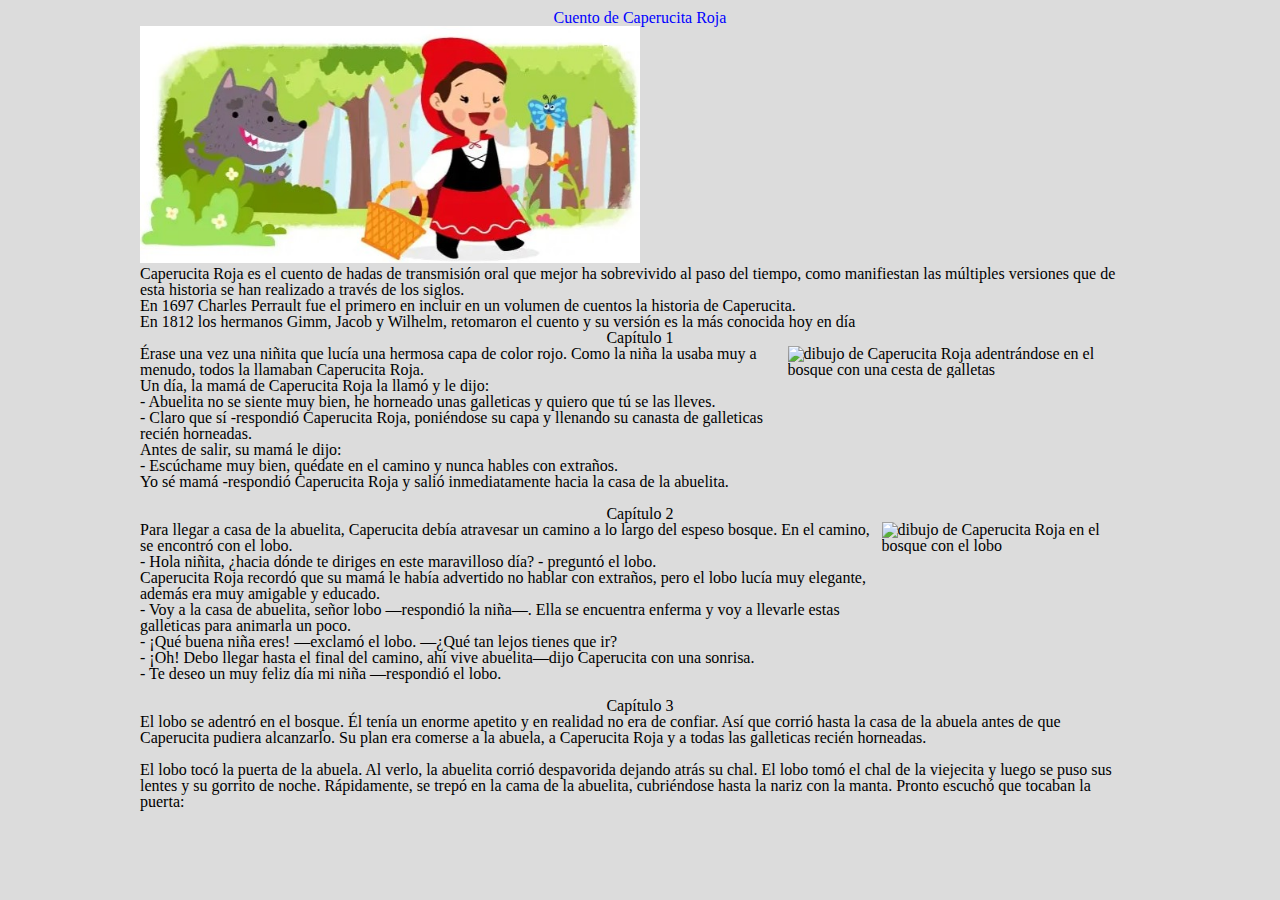
==== index.html @ e54f275e "Refactoring code" ====
<!DOCTYPE html>
<html lang="en">
<head>
    <meta charset="UTF-8">
    <meta name="viewport" content="width=device-width, initial-scale=1.0">
    <title>Little-Red-Riding-Hood</title>
    <link rel="stylesheet" href="/CSS/styles.css">
</head>
<body>
    <header>
        <h1>Cuento de Caperucita Roja</h1>
        <img src="/Assets/portada.jpg" alt="dibujo de caperucita roja" id="portada">

        <p>Caperucita Roja es el cuento de hadas de transmisión oral que mejor ha sobrevivido al paso del tiempo, como manifiestan las múltiples versiones que de esta historia se han realizado a través de los siglos.</p>
        <p>En 1697 Charles Perrault fue el primero en incluir en un volumen de cuentos la historia de Caperucita.</p>
        <p>En 1812 los hermanos Gimm, Jacob y Wilhelm, retomaron el cuento y su versión es la más conocida hoy en día</p>
    </header>

    <main>
        <section>
            <div class="title"><h2>Capítulo 1</h2></div>
            <div class="content">
                <div class="text">
                    <p>Érase una vez una niñita que lucía una hermosa capa de color rojo. Como la niña la usaba muy a menudo, todos la llamaban Caperucita Roja.<br></p>
                    <p>Un día, la mamá de Caperucita Roja la llamó y le dijo:<br></p>
                    <p>- Abuelita no se siente muy bien, he horneado unas galleticas y quiero que tú se las lleves.<br></p>
                    <p>- Claro que sí -respondió Caperucita Roja, poniéndose su capa y llenando su canasta de galleticas recién horneadas.<br></p>
                    <p>Antes de salir, su mamá le dijo:<br></p>
                    <p>- Escúchame muy bien, quédate en el camino y nunca hables con extraños.<br></p>
                    <p>Yo sé mamá -respondió Caperucita Roja y salió inmediatamente hacia la casa de la abuelita.<br></p><br>
                </div>
                <div class="imagen"><img src="/assets/cap.1.JPG" alt="dibujo de Caperucita Roja adentrándose en el bosque con una cesta de galletas"></div>                
            </div>
        </section>

        <section>
            <div class="title"><h2>Capítulo 2</h2></div>
            <div class="content">
                <div class="text">
                    <p>Para llegar a casa de la abuelita, Caperucita debía atravesar un camino a lo largo del espeso bosque. En el camino, se encontró con el lobo.<br></p>
                    <p>- Hola niñita, ¿hacia dónde te diriges en este maravilloso día? - preguntó el lobo.<br></p>
                    <p>Caperucita Roja recordó que su mamá le había advertido no hablar con extraños, pero el lobo lucía muy elegante, además era muy amigable y educado.<br></p>
                    <p>- Voy a la casa de abuelita, señor lobo —respondió la niña—. Ella se encuentra enferma y voy a llevarle estas galleticas para animarla un poco.<br></p>
                    <p>- ¡Qué buena niña eres! —exclamó el lobo. —¿Qué tan lejos tienes que ir?<br></p>
                    <p>- ¡Oh! Debo llegar hasta el final del camino, ahí vive abuelita—dijo Caperucita con una sonrisa.<br></p>
                    <p>- Te deseo un muy feliz día mi niña —respondió el lobo.<br></p><br>
                </div>
                <div class="imagen"><img src="/assets/cap2.JPG" alt="dibujo de Caperucita Roja en el bosque con el lobo"></div>                
            </div>
        </section>

        <section>
            <div class="title"><h2>Capítulo 3</h2></div>
            <div class="content">
                <div id="title">
                    <p>El lobo se adentró en el bosque. Él tenía un enorme apetito y en realidad no era de confiar. Así que corrió hasta la casa de la abuela antes de que Caperucita pudiera alcanzarlo. Su plan era comerse a la abuela, a Caperucita Roja y a todas las galleticas recién horneadas.</p><br>
                    <p>El lobo tocó la puerta de la abuela. Al verlo, la abuelita corrió despavorida dejando atrás su chal. El lobo tomó el chal de la viejecita y luego se puso sus lentes y su gorrito de noche. Rápidamente, se trepó en la cama de la abuelita, cubriéndose hasta la nariz con la manta. Pronto escuchó que tocaban la puerta:</p>                    
                </div>
                <div id="imagen"><img src="./assets/cap3.JPG" alt=""></div>
            </div>
        </section>





    </main>
    
</body>
</html>
---- CSS/styles.css ----
/*{outline: red solid 1px;}*/
 
@import url(/CSS/reset.css);

body {
    background-color: gainsboro;
    font-family: Georgia, 'Times New Roman', Times, serif;
    margin: 10px auto;
    max-width: 1000px;
}

h1 {
    text-align: center;
    color: blue;
}
  

img {
    display:inline;
    margin:auto;
    max-width: 500px;    
}


#portada {
    text-align: center;
    width: 800px;
}

h2 {
    text-align: center;

}

.content {
    display: flex;
    flex: wrap;
    gap: 10px;
}
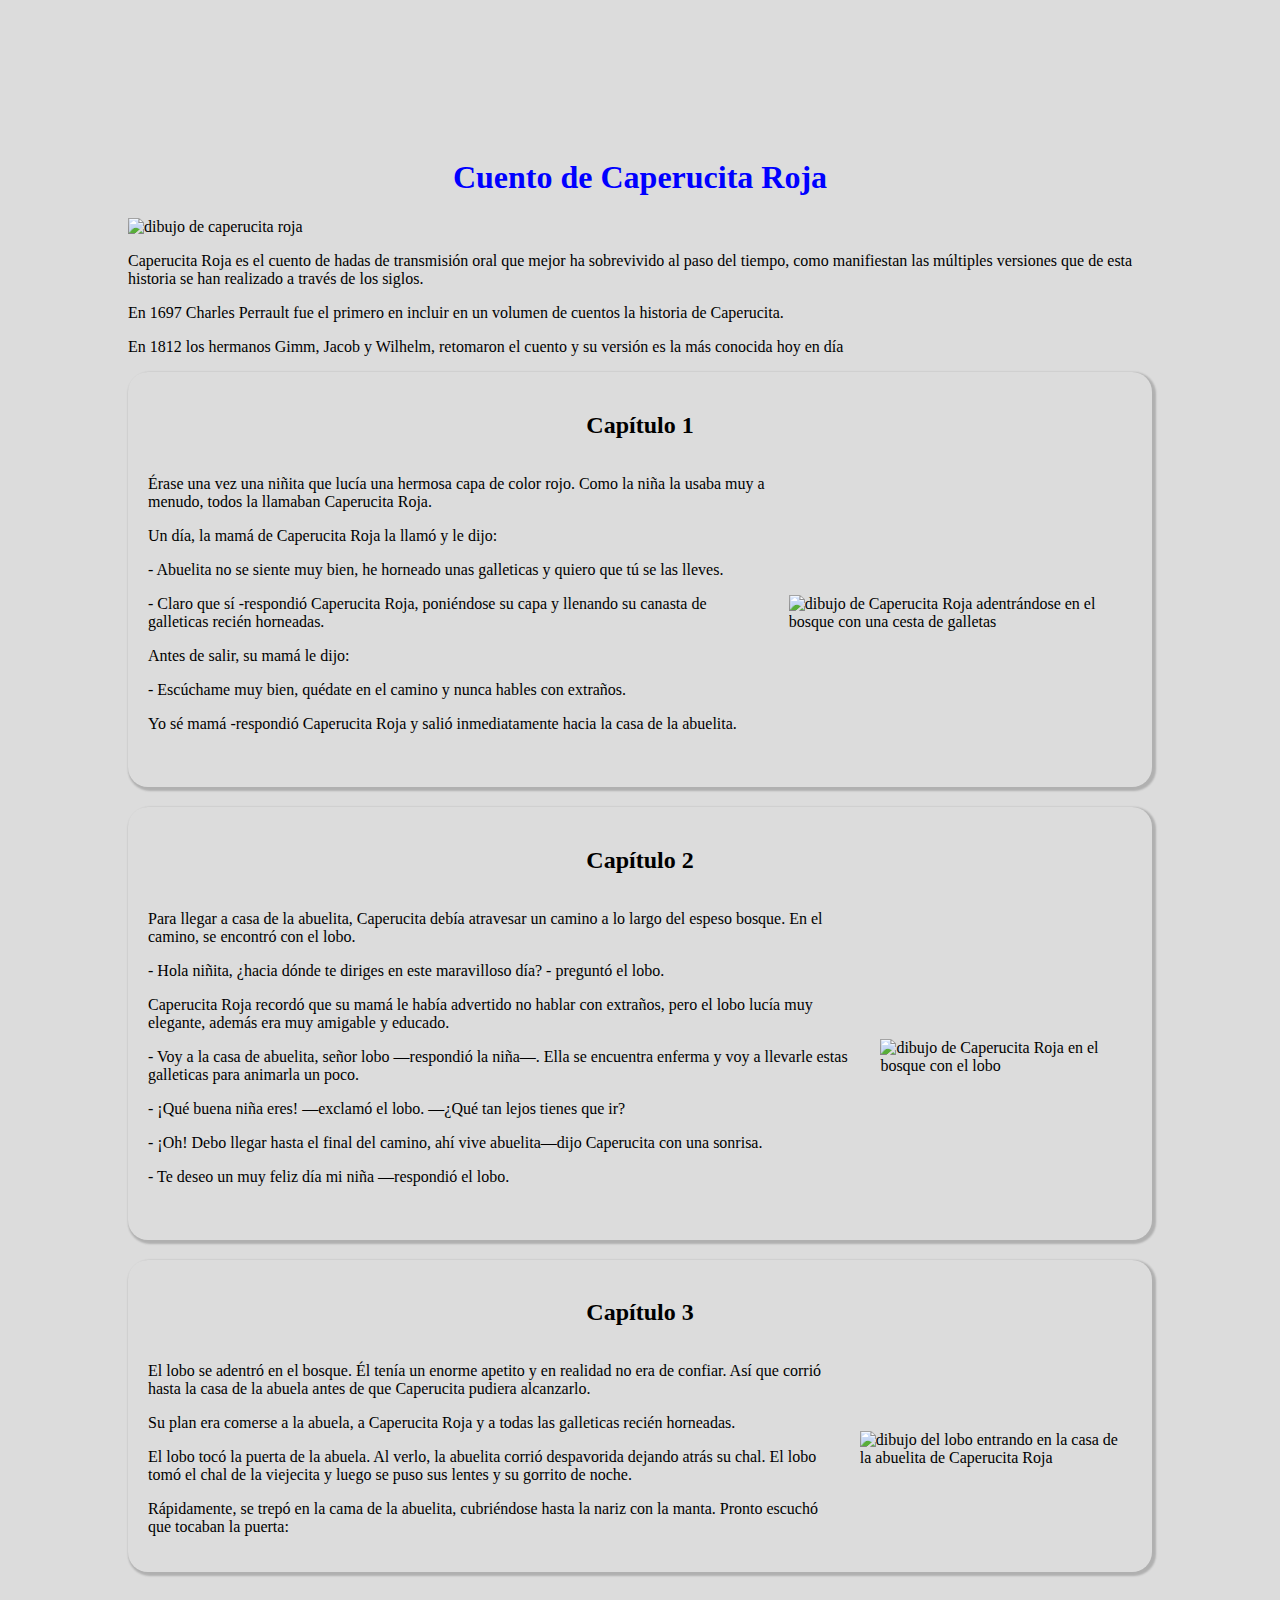
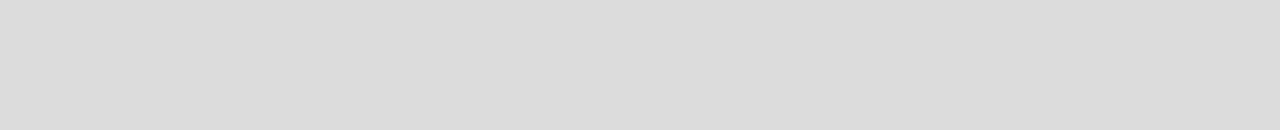
==== commit b41de878: "done chapter3" ====
--- a/index.html
+++ b/index.html
@@ -9,7 +9,7 @@
 <body>
     <header>
         <h1>Cuento de Caperucita Roja</h1>
-        <img src="/Assets/portada.jpg" alt="dibujo de caperucita roja" id="portada">
+        <img src="/assets/portada.jpg" alt="dibujo de caperucita roja" id="portada">
 
         <p>Caperucita Roja es el cuento de hadas de transmisión oral que mejor ha sobrevivido al paso del tiempo, como manifiestan las múltiples versiones que de esta historia se han realizado a través de los siglos.</p>
         <p>En 1697 Charles Perrault fue el primero en incluir en un volumen de cuentos la historia de Caperucita.</p>
@@ -17,7 +17,7 @@
     </header>
 
     <main>
-        <section>
+        <section class="section">
             <div class="title"><h2>Capítulo 1</h2></div>
             <div class="content">
                 <div class="text">
@@ -33,7 +33,7 @@
             </div>
         </section>
 
-        <section>
+        <section class="section">
             <div class="title"><h2>Capítulo 2</h2></div>
             <div class="content">
                 <div class="text">
@@ -49,20 +49,18 @@
             </div>
         </section>
 
-        <section>
+        <section class="section">
             <div class="title"><h2>Capítulo 3</h2></div>
             <div class="content">
-                <div id="title">
-                    <p>El lobo se adentró en el bosque. Él tenía un enorme apetito y en realidad no era de confiar. Así que corrió hasta la casa de la abuela antes de que Caperucita pudiera alcanzarlo. Su plan era comerse a la abuela, a Caperucita Roja y a todas las galleticas recién horneadas.</p><br>
-                    <p>El lobo tocó la puerta de la abuela. Al verlo, la abuelita corrió despavorida dejando atrás su chal. El lobo tomó el chal de la viejecita y luego se puso sus lentes y su gorrito de noche. Rápidamente, se trepó en la cama de la abuelita, cubriéndose hasta la nariz con la manta. Pronto escuchó que tocaban la puerta:</p>                    
+                <div id="text">
+                    <p>El lobo se adentró en el bosque. Él tenía un enorme apetito y en realidad no era de confiar. Así que corrió hasta la casa de la abuela antes de que Caperucita pudiera alcanzarlo.<br></p>
+                    <p>Su plan era comerse a la abuela, a Caperucita Roja y a todas las galleticas recién horneadas.<br></p>
+                    <p>El lobo tocó la puerta de la abuela. Al verlo, la abuelita corrió despavorida dejando atrás su chal. El lobo tomó el chal de la viejecita y luego se puso sus lentes y su gorrito de noche.<br></p>
+                    <p>Rápidamente, se trepó en la cama de la abuelita, cubriéndose hasta la nariz con la manta. Pronto escuchó que tocaban la puerta: </p>
                 </div>
-                <div id="imagen"><img src="./assets/cap3.JPG" alt=""></div>
+                <div id="imagen"><img src="/assets/cap3.JPG" alt="dibujo del lobo entrando en la casa de la abuelita de Caperucita Roja"></div>
             </div>
         </section>
-
-
-
-
 
     </main>
     
--- a/CSS/styles.css
+++ b/CSS/styles.css
@@ -1,12 +1,11 @@
  /*{outline: red solid 1px;}*/
- 
-@import url(/CSS/reset.css);
 
 body {
     background-color: gainsboro;
     font-family: Georgia, 'Times New Roman', Times, serif;
     margin: 10px auto;
-    max-width: 1000px;
+    /*max-width: 1000px;*/
+    padding: 10%;
 }
 
 h1 {
@@ -18,7 +17,7 @@
 img {
     display:inline;
     margin:auto;
-    max-width: 500px;    
+    max-width: 500px;
 }
 
 
@@ -35,5 +34,14 @@
 .content {
     display: flex;
     flex: wrap;
-    gap: 10px;
+    gap: 20px;
+    align-items:center;
+
 }
+
+.section {
+    box-shadow: 2px 2px 2px 2px rgba(0, 0, 0, 0.2);
+    border-radius: 20px;
+    padding: 20px;
+    margin-bottom: 20px;
+}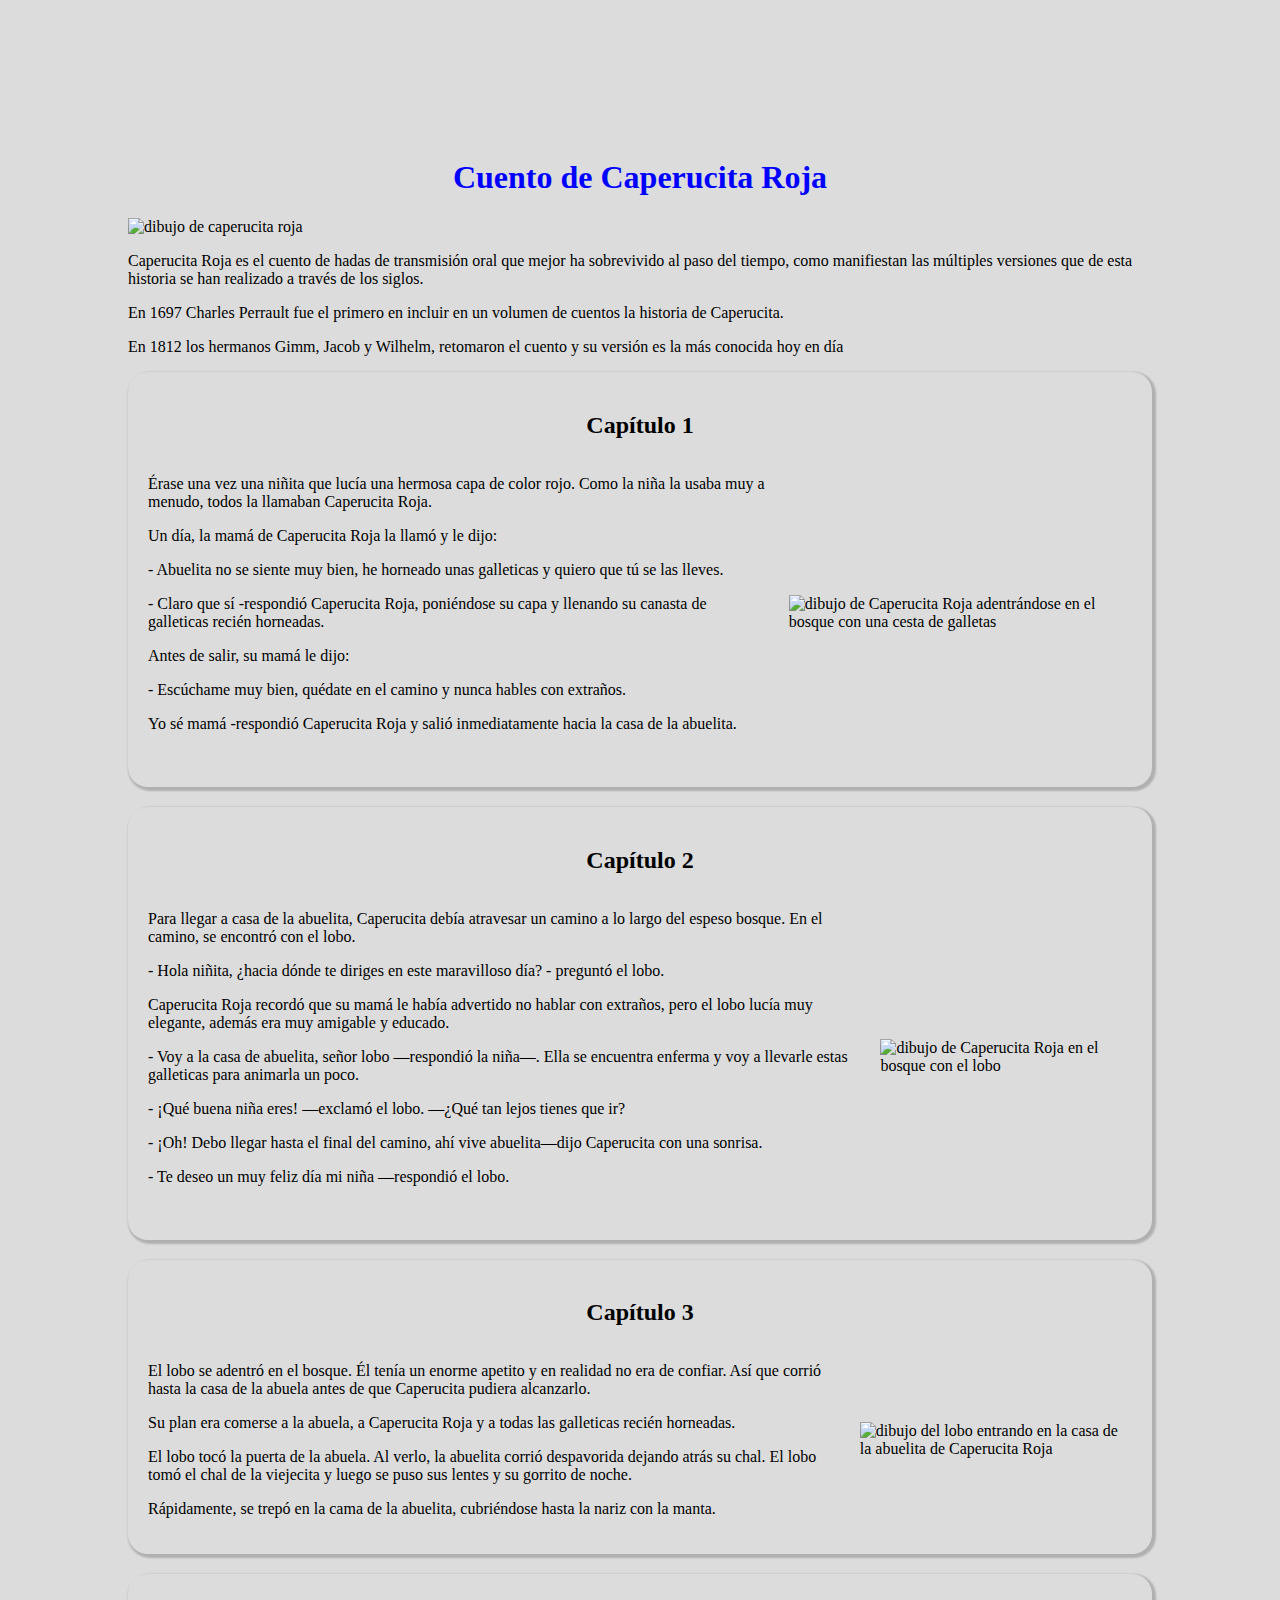
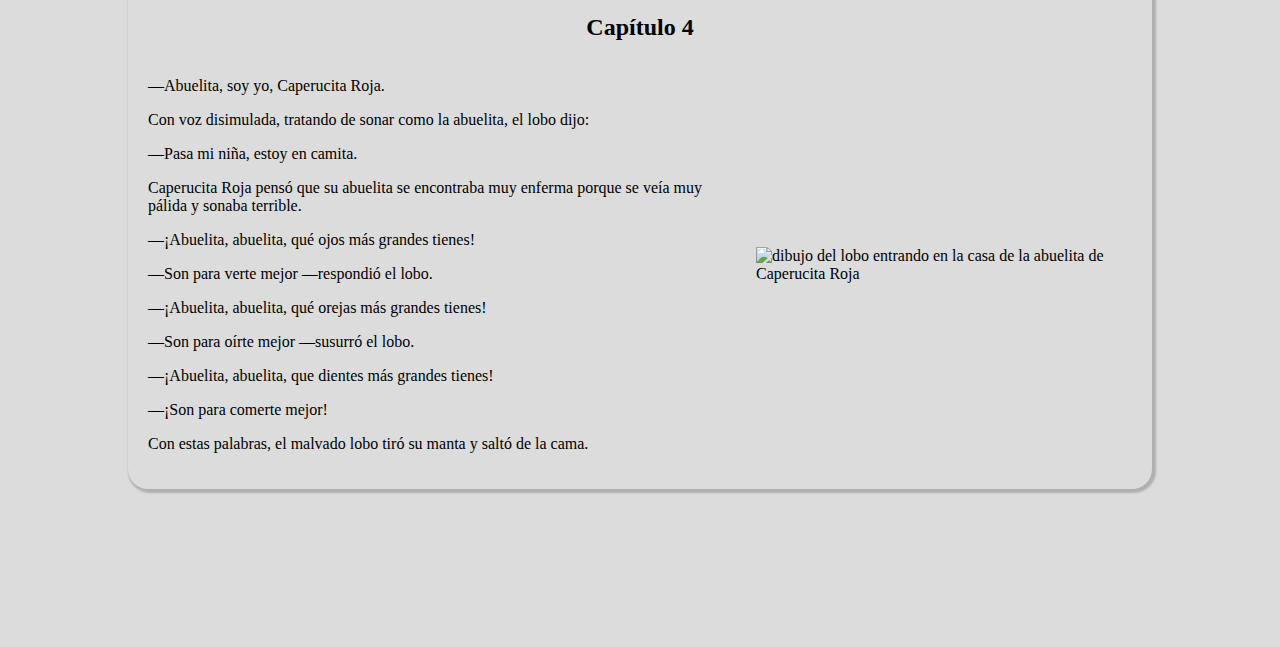
==== commit d51f2106: "chapter done 4. El lobo intenta engañar a Caperucita Roja desde la cama de su abuelita" ====
--- a/index.html
+++ b/index.html
@@ -56,9 +56,29 @@
                     <p>El lobo se adentró en el bosque. Él tenía un enorme apetito y en realidad no era de confiar. Así que corrió hasta la casa de la abuela antes de que Caperucita pudiera alcanzarlo.<br></p>
                     <p>Su plan era comerse a la abuela, a Caperucita Roja y a todas las galleticas recién horneadas.<br></p>
                     <p>El lobo tocó la puerta de la abuela. Al verlo, la abuelita corrió despavorida dejando atrás su chal. El lobo tomó el chal de la viejecita y luego se puso sus lentes y su gorrito de noche.<br></p>
-                    <p>Rápidamente, se trepó en la cama de la abuelita, cubriéndose hasta la nariz con la manta. Pronto escuchó que tocaban la puerta: </p>
+                    <p>Rápidamente, se trepó en la cama de la abuelita, cubriéndose hasta la nariz con la manta.</p>
                 </div>
                 <div id="imagen"><img src="/assets/cap3.JPG" alt="dibujo del lobo entrando en la casa de la abuelita de Caperucita Roja"></div>
+            </div>
+        </section>
+
+        <section class="section">
+            <div class="title"><h2>Capítulo 4</h2></div>
+            <div class="content">
+                <div id="text">
+                    <p>—Abuelita, soy yo, Caperucita Roja.</p>
+                    <p>Con voz disimulada, tratando de sonar como la abuelita, el lobo dijo:</p>
+                    <p>—Pasa mi niña, estoy en camita.</p>
+                    <p>Caperucita Roja pensó que su abuelita se encontraba muy enferma porque se veía muy pálida y sonaba terrible.</p>
+                    <p>—¡Abuelita, abuelita, qué ojos más grandes tienes!</p>
+                    <p>—Son para verte mejor —respondió el lobo.</p>
+                    <p>—¡Abuelita, abuelita, qué orejas más grandes tienes!</p>
+                    <p>—Son para oírte mejor —susurró el lobo.</p>
+                    <p>—¡Abuelita, abuelita, que dientes más grandes tienes!</p>
+                    <p>—¡Son para comerte mejor!</p>
+                    <p>Con estas palabras, el malvado lobo tiró su manta y saltó de la cama.</p>
+                </div>
+                <div id="imagen"><img src="/assets/cap4.jpg" alt="dibujo del lobo entrando en la casa de la abuelita de Caperucita Roja"></div>
             </div>
         </section>
 
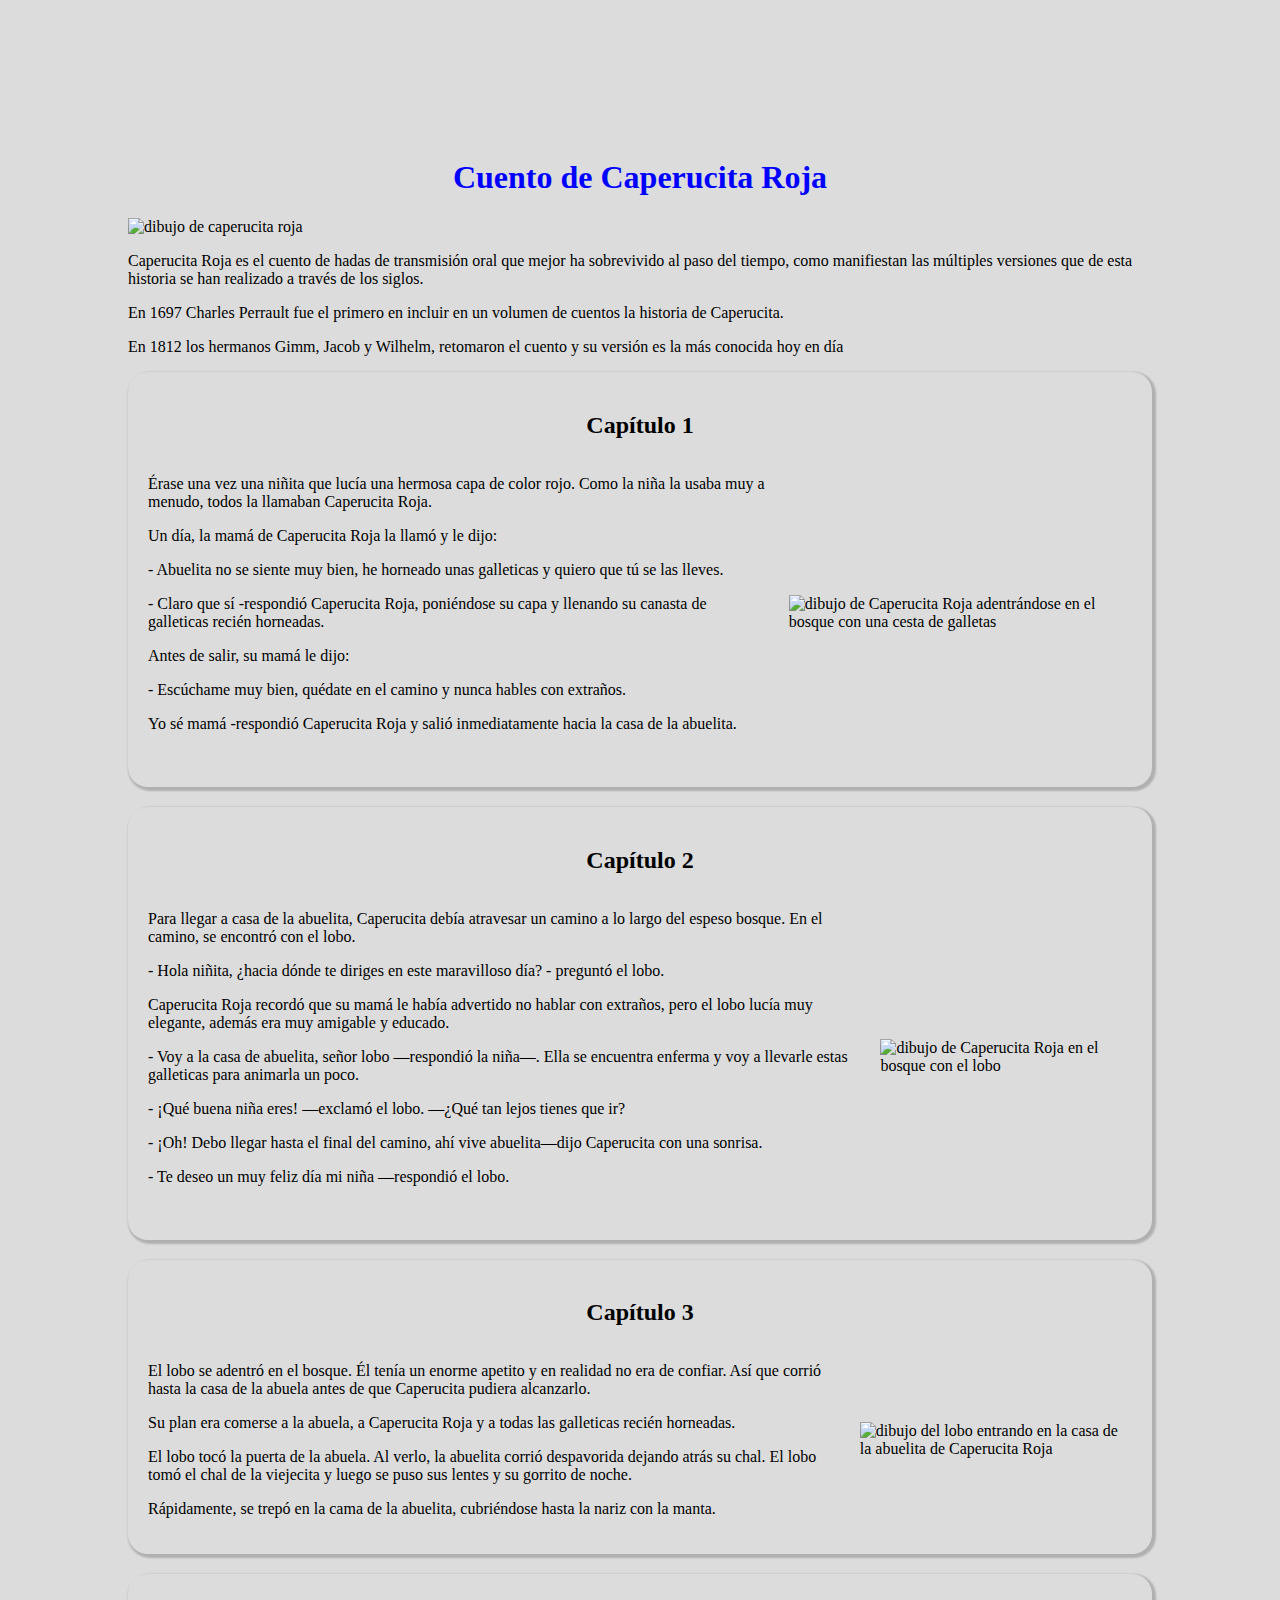
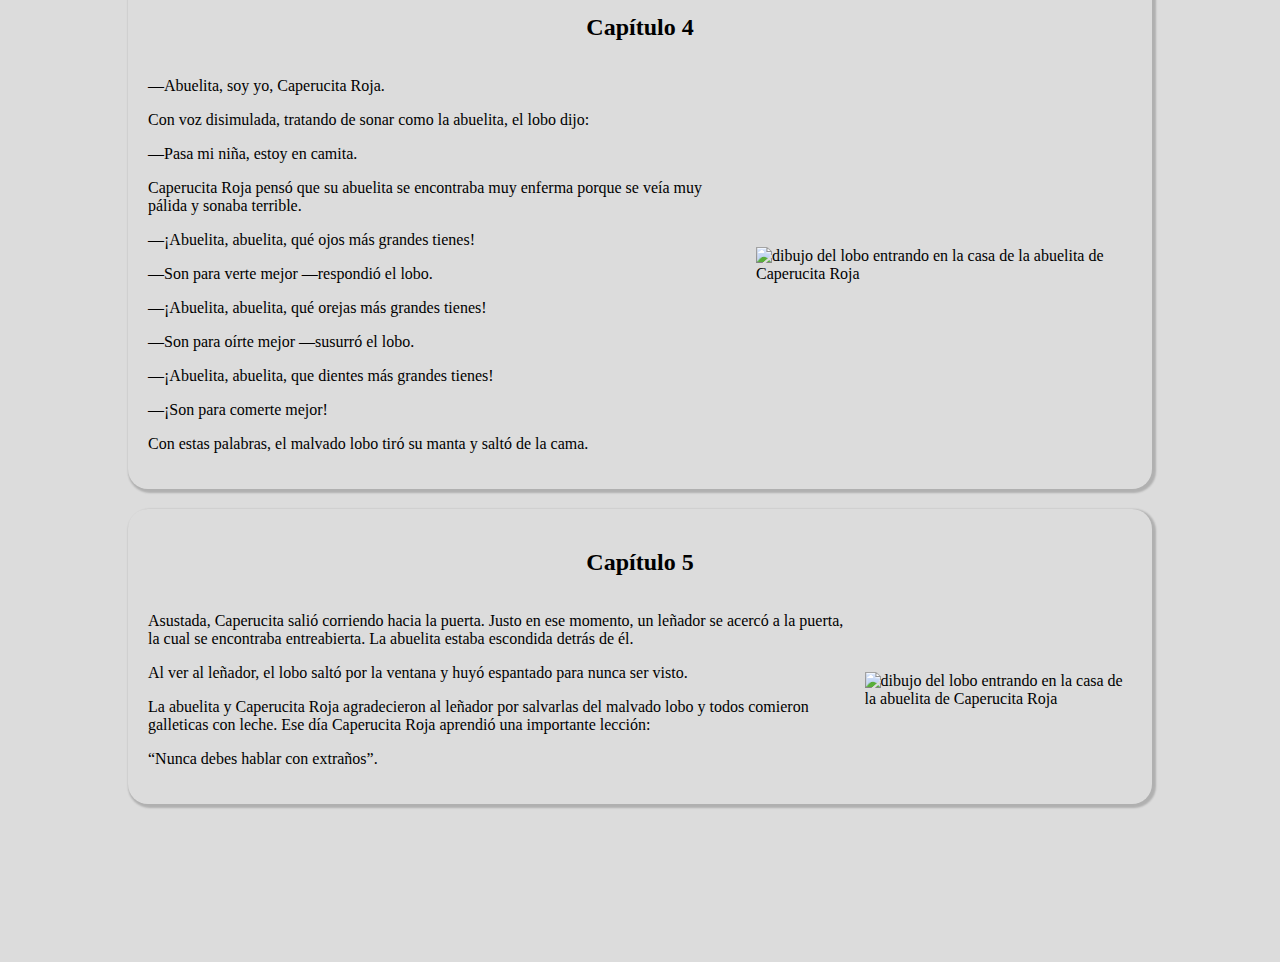
==== commit 6ddf1631: "done chapter 5. Un leñador ahuyenta al lobo" ====
--- a/index.html
+++ b/index.html
@@ -82,6 +82,19 @@
             </div>
         </section>
 
+        <section class="section">
+            <div class="title"><h2>Capítulo 5</h2></div>
+            <div class="content">
+                <div id="text">
+                    <p>Asustada, Caperucita salió corriendo hacia la puerta. Justo en ese momento, un leñador se acercó a la puerta, la cual se encontraba entreabierta. La abuelita estaba escondida detrás de él. <br></p>
+                    <p>Al ver al leñador, el lobo saltó por la ventana y huyó espantado para nunca ser visto. <br></p>
+                    <p> La abuelita y Caperucita Roja agradecieron al leñador por salvarlas del malvado lobo y todos comieron galleticas con leche. Ese día Caperucita Roja aprendió una importante lección: <br></p>
+                    <p>“Nunca debes hablar con extraños”.</p>
+                </div>
+                <div id="imagen"><img src="/assets/cap5.JPG" alt="dibujo del lobo entrando en la casa de la abuelita de Caperucita Roja"></div>
+            </div>
+        </section>
+
     </main>
     
 </body>
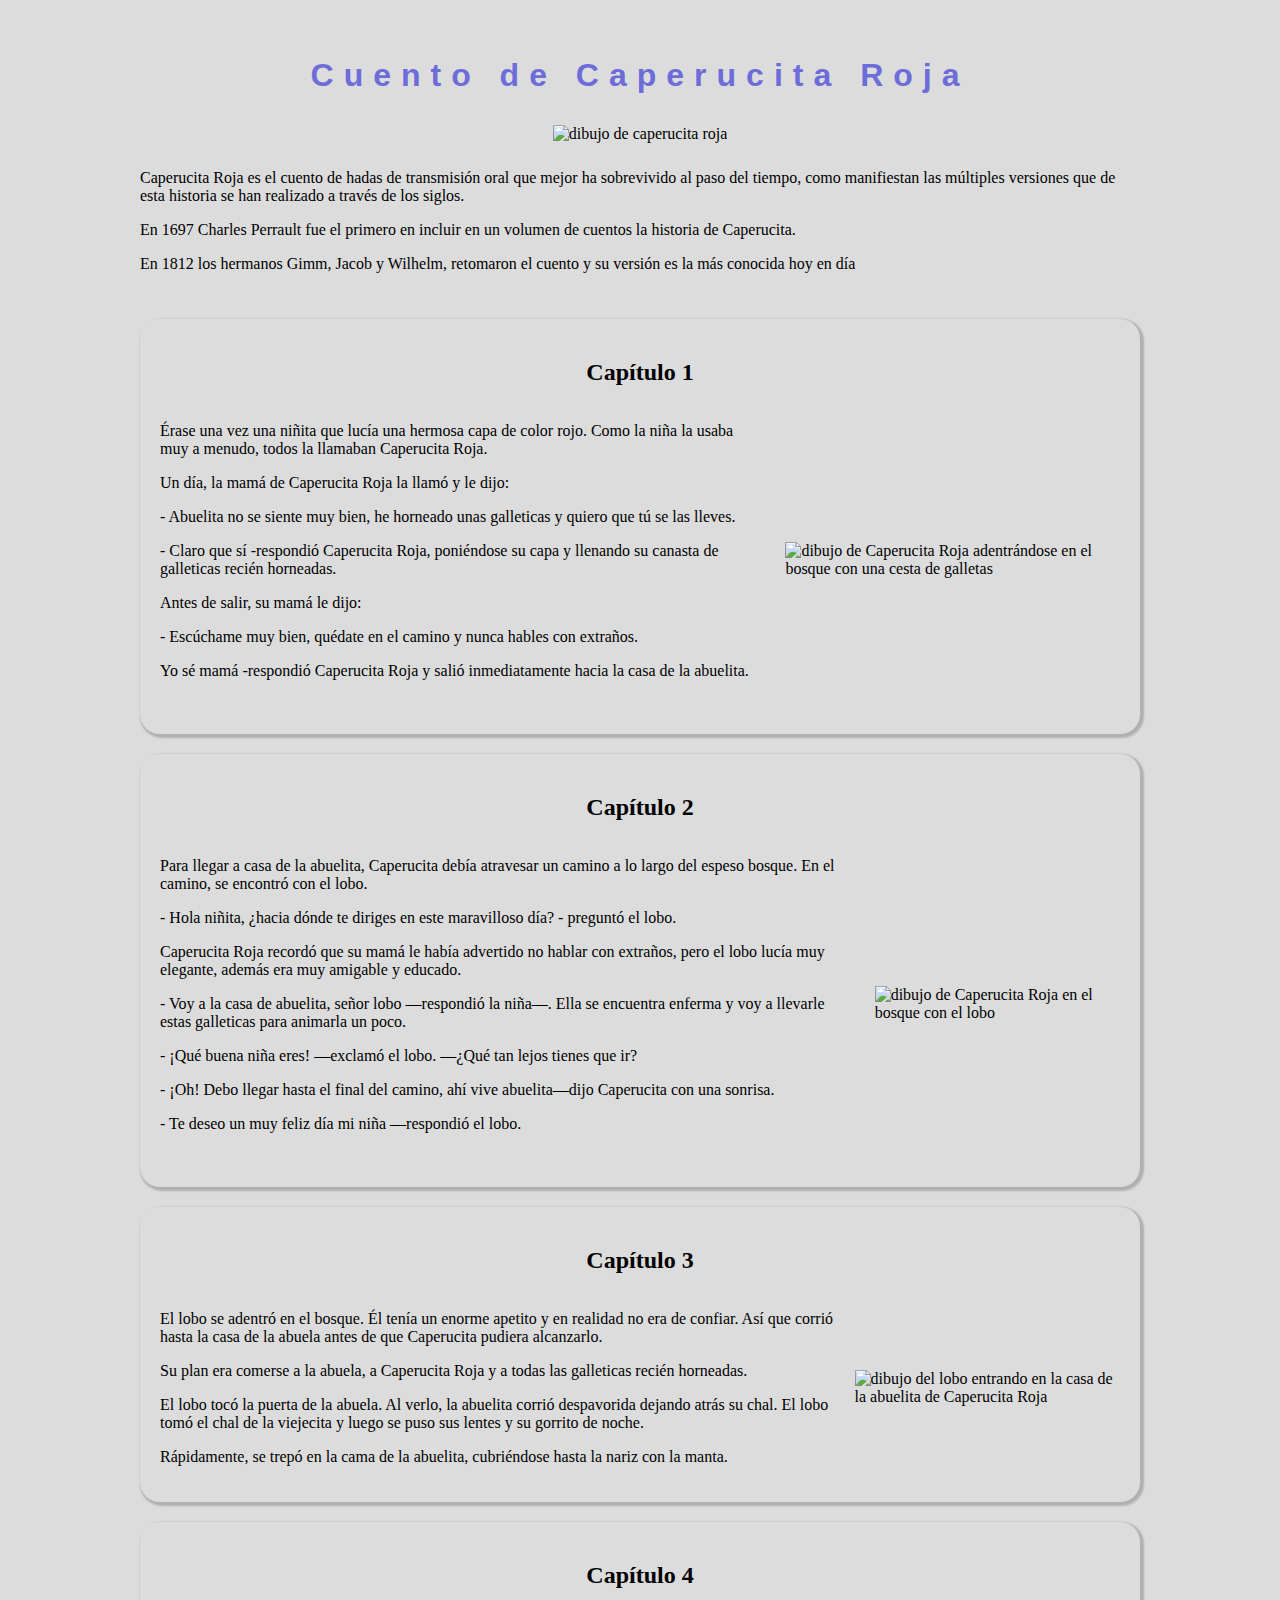
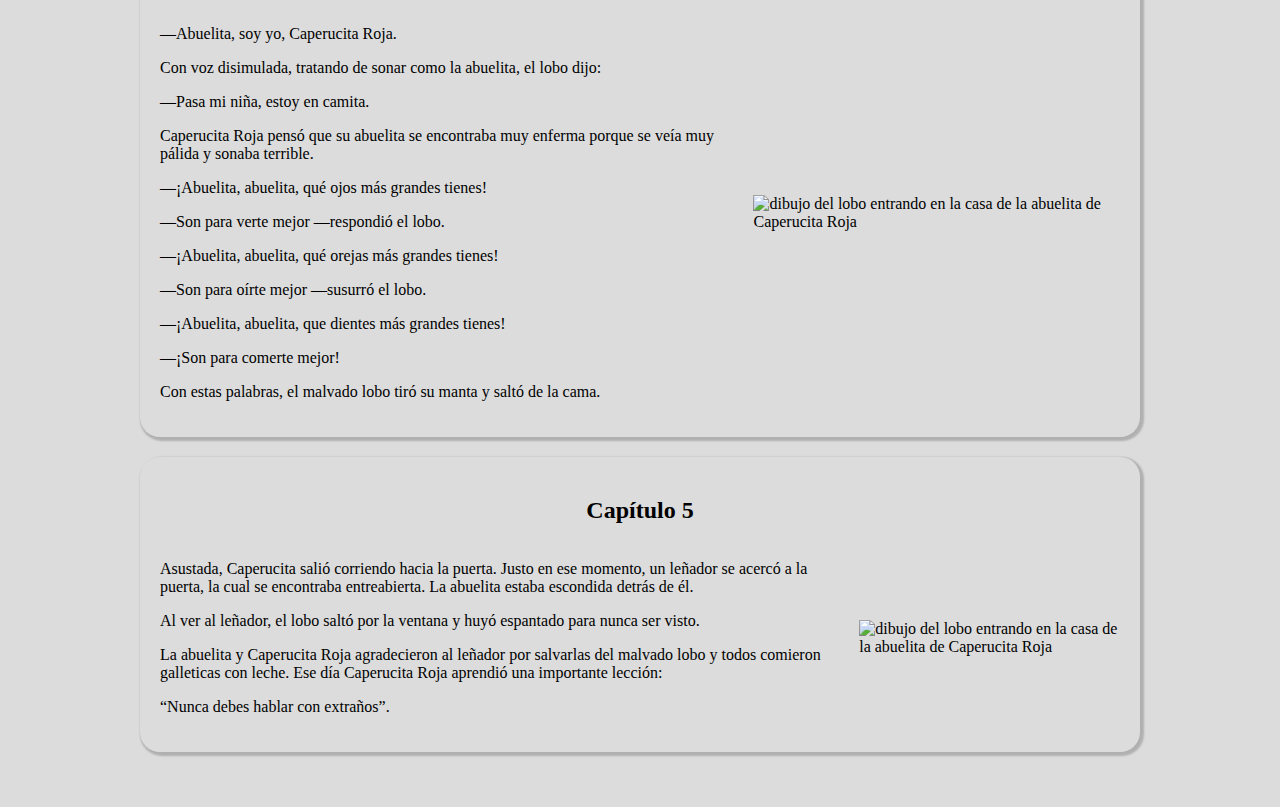
==== commit 0a713af7: "modified css header" ====
--- a/index.html
+++ b/index.html
@@ -9,8 +9,9 @@
 <body>
     <header>
         <h1>Cuento de Caperucita Roja</h1>
-        <img src="/assets/portada.jpg" alt="dibujo de caperucita roja" id="portada">
-
+        <div class="portada">
+            <img src="/assets/portada.jpg" alt="dibujo de caperucita roja">
+        </div>
         <p>Caperucita Roja es el cuento de hadas de transmisión oral que mejor ha sobrevivido al paso del tiempo, como manifiestan las múltiples versiones que de esta historia se han realizado a través de los siglos.</p>
         <p>En 1697 Charles Perrault fue el primero en incluir en un volumen de cuentos la historia de Caperucita.</p>
         <p>En 1812 los hermanos Gimm, Jacob y Wilhelm, retomaron el cuento y su versión es la más conocida hoy en día</p>
--- a/CSS/styles.css
+++ b/CSS/styles.css
@@ -4,31 +4,33 @@
     background-color: gainsboro;
     font-family: Georgia, 'Times New Roman', Times, serif;
     margin: 10px auto;
-    /*max-width: 1000px;*/
-    padding: 10%;
+    max-width: 1000px;
+    padding: 2% 10%;
 }
 
 h1 {
     text-align: center;
-    color: blue;
+    color: rgb(109, 109, 218);
+    font-family:'Gill Sans', 'Gill Sans MT', Calibri, 'Trebuchet MS', sans-serif;
+    letter-spacing: 10px;
 }
   
+header{
+    padding-bottom: 30px;
+    max-width: 1000px;
+}
 
-img {
-    display:inline;
-    margin:auto;
+img {    
     max-width: 500px;
 }
 
-
-#portada {
+.portada {
     text-align: center;
-    width: 800px;
+    padding: 10px;
 }
 
 h2 {
     text-align: center;
-
 }
 
 .content {
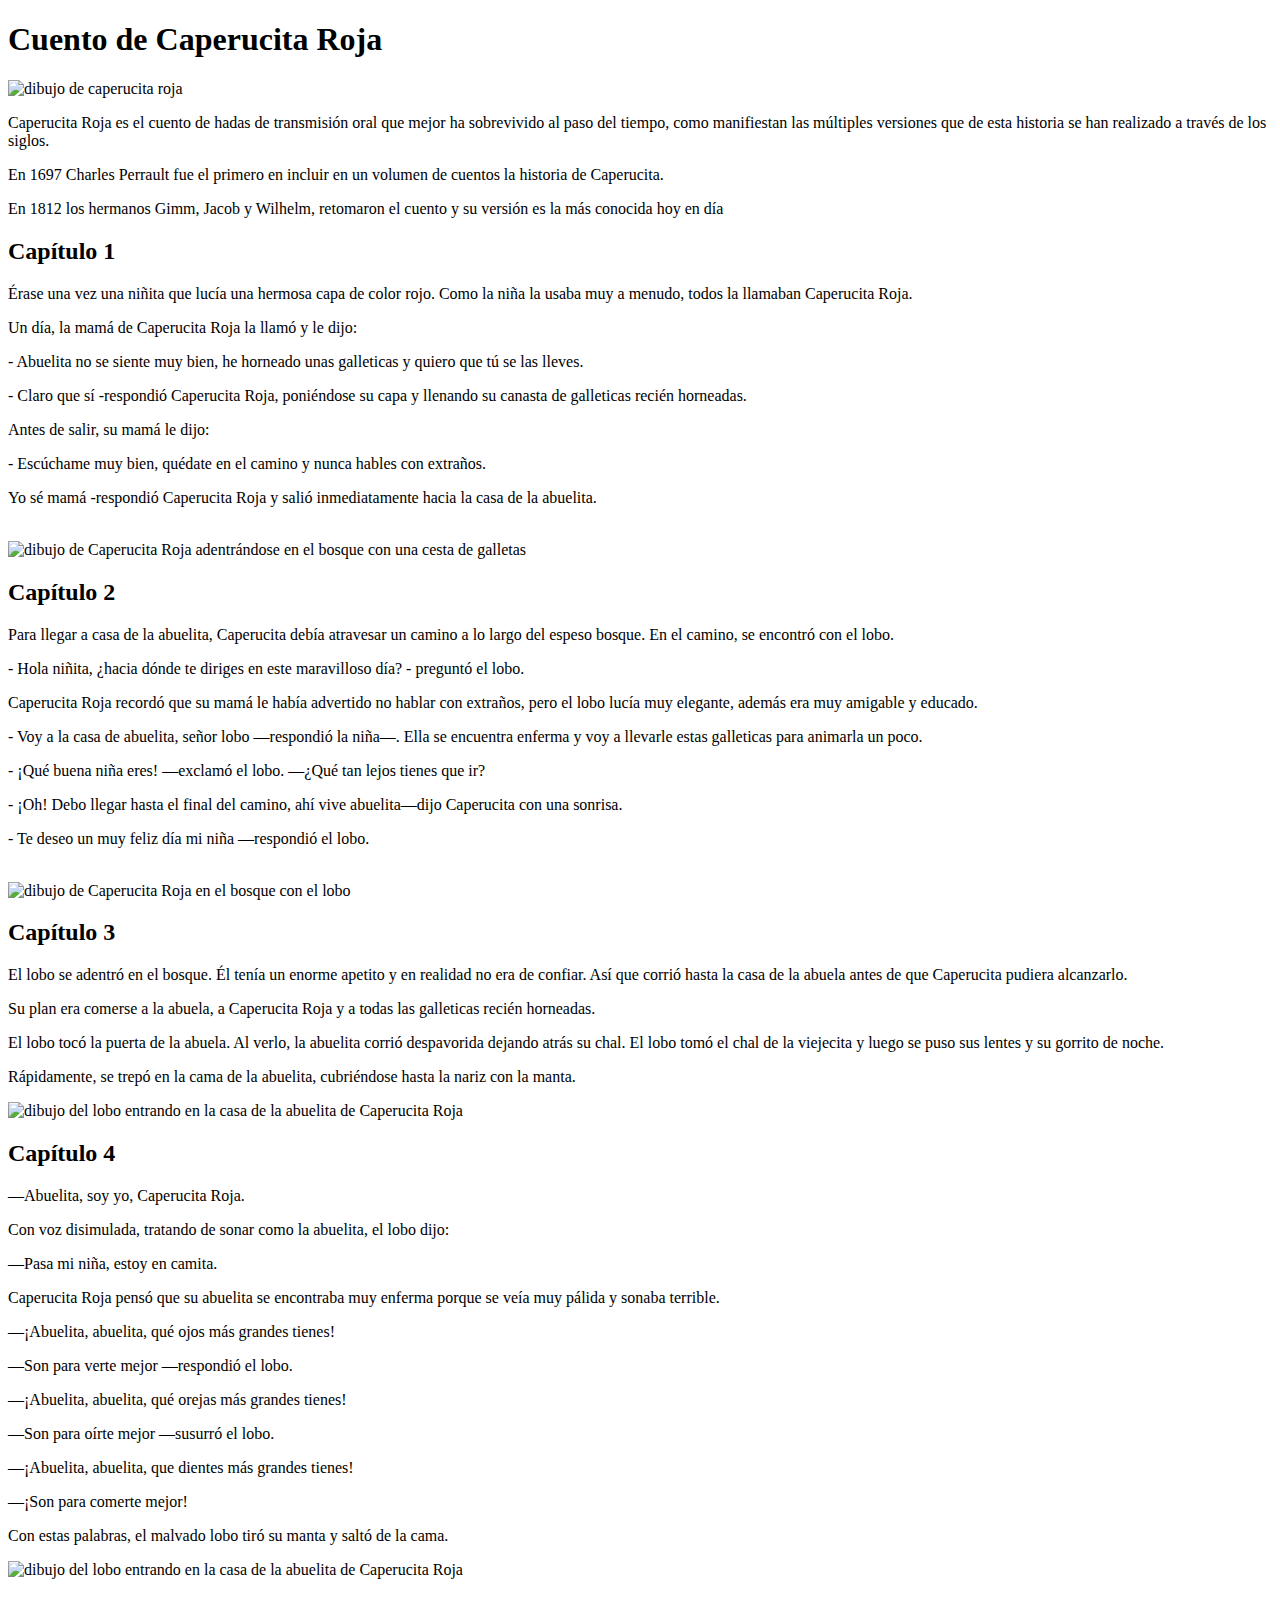
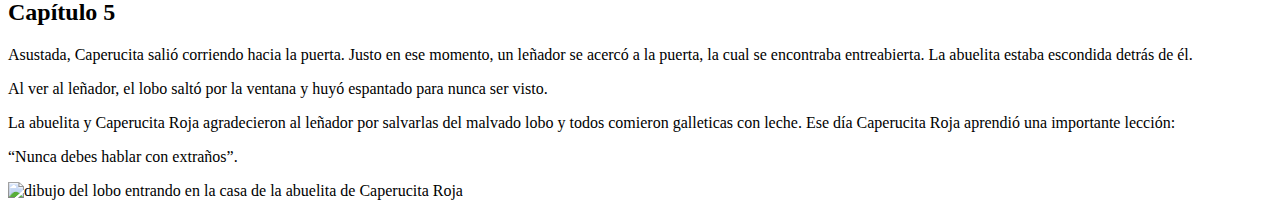
==== commit 5ea6eb81: "testing" ====
--- a/index.html
+++ b/index.html
@@ -4,7 +4,7 @@
     <meta charset="UTF-8">
     <meta name="viewport" content="width=device-width, initial-scale=1.0">
     <title>Little-Red-Riding-Hood</title>
-    <link rel="stylesheet" href="/CSS/styles.css">
+    <link rel="stylesheet" href="/assets/css/styles.css">
 </head>
 <body>
     <header>
